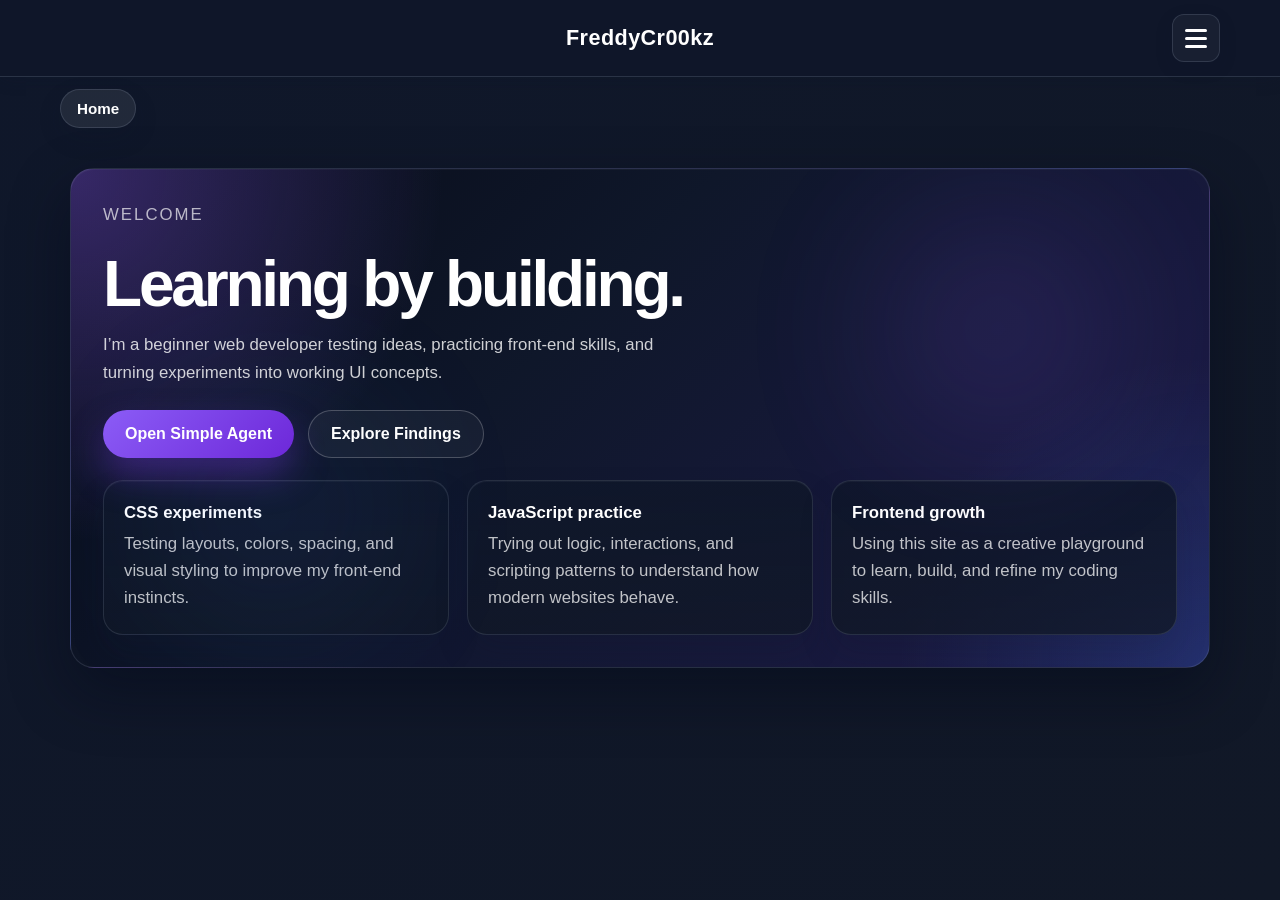
==== index.html @ 227b466d "add index.html" ====
<!DOCTYPE html>
<html lang="en">
  <head>
    <meta charset="UTF-8" />
    <meta http-equiv="refresh" content="0; url=HTML/home.html" />
    <meta name="viewport" content="width=device-width, initial-scale=1.0" />
    <title>FreddyCr00kz</title>
    <link rel="stylesheet" href="stylesheet.css" />
  </head>
  <body>
    <p>Redirecting to homepage...</p>
  </body>
</html>
---- stylesheet.css ----
/* ------------------------------
   GLOBAL DESIGN TOKENS
   Shared color variables and theme defaults used across the site.
   ------------------------------ */
:root {
  --ink-900: #0f172a;
  --ink-800: #111827;
  --ink-700: #1f2937;
  --slate-600: #475569;
  --slate-500: #64748b;
  --slate-400: #94a3b8;
  --white: #ffffff;
  --cloud: #f8fafc;
  --violet-600: #8b5cf6;
  --violet-700: #6d28d9;
  --violet-soft: rgba(139, 92, 246, 0.12);
  --shadow: rgba(15, 23, 42, 0.18);
  --border: rgba(148, 163, 184, 0.2);
  --bg-main: linear-gradient(135deg, var(--ink-900), var(--ink-800));
  --navbar-bg: rgba(15, 23, 42, 0.94);
  --text-main: #e2e8f0;
  --btn-primary: var(--violet-600);
  --btn-primary-dark: var(--violet-700);
}

/* ------------------------------
   BASE RESET + BODY
   Normalize spacing and set the base page typography/background.
   ------------------------------ */
* {
  margin: 0;
  padding: 0;
  box-sizing: border-box;
}

html {
  scroll-behavior: smooth;
}

body {
  min-height: 100vh;
  background: var(--bg-main);
  color: var(--text-main);
  font-family: Arial, Helvetica, sans-serif;
}

button,
input {
  font: inherit;
}

/* ------------------------------
   SHARED PAGE SHELL
   Common container layout for all sections and content wrappers.
   ------------------------------ */
.page-shell {
  max-width: 1180px;
  margin: 40px auto 80px;
  padding: 0 20px;
}

.section {
  background: linear-gradient(180deg, rgba(15, 23, 42, 0.95), rgba(15, 23, 42, 0.8));
  color: var(--white);
  border-radius: 24px;
  padding: 32px;
  margin-bottom: 24px;
  border: 1px solid rgba(148, 163, 184, 0.18);
  box-shadow: 0 24px 60px rgba(2, 6, 23, 0.42), inset 0 1px 0 rgba(255, 255, 255, 0.04);
}

.section h2 {
  margin-top: 0;
  margin-bottom: 12px;
  color: var(--white);
}

.section p {
  margin: 0;
  line-height: 1.7;
  color: rgba(255, 255, 255, 0.82);
}

/* ------------------------------
   NAVIGATION BAR
   Sticky header, brand text, and burger menu styles.
   ------------------------------ */
.navbar {
  background: var(--navbar-bg);
  position: sticky;
  top: 0;
  z-index: 50;
  border-bottom: 1px solid var(--border);
  box-shadow: 0 2px 16px var(--shadow);
}

.navbar-container {
  max-width: 1200px;
  margin: 0 auto;
  display: grid;
  grid-template-columns: 1fr auto 1fr;
  align-items: center;
  position: relative;
  gap: 16px;
  padding: 14px 20px;
}

.logo {
  grid-column: 2;
  justify-self: center;
  color: var(--white);
  font-size: 1.35rem;
  font-weight: 700;
  letter-spacing: 0.02em;
  text-align: center;
}

.nav-menu {
  position: absolute;
  top: calc(100% + 12px);
  right: 20px;
  display: none;
  flex-direction: column;
  gap: 8px;
  width: min(280px, calc(100vw - 40px));
  padding: 12px;
  list-style: none;
  border: 1px solid var(--border);
  border-radius: 16px;
  background: rgba(15, 23, 42, 0.98);
  box-shadow: 0 20px 38px rgba(15, 23, 42, 0.28);
  z-index: 25;
}

.nav-menu.active {
  display: flex;
}

.nav-menu li,
.nav-item {
  list-style: none;
}

.nav-dropdown {
  position: relative;
}

.nav-dropdown-toggle {
  display: flex;
  align-items: center;
  justify-content: space-between;
  width: 100%;
  padding: 12px 14px;
  border: none;
  border-radius: 12px;
  background: transparent;
  color: var(--white);
  font-size: 1rem;
  font-weight: 600;
  text-align: left;
  box-shadow: none;
}

.nav-dropdown-toggle::after {
  content: "▾";
  font-size: 0.8rem;
  transition: transform 0.2s ease;
}

.nav-dropdown.open .nav-dropdown-toggle::after {
  transform: rotate(180deg);
}

.nav-dropdown-toggle:hover,
.nav-dropdown.open .nav-dropdown-toggle {
  background: var(--violet-soft);
}

.nav-menu a,
.nav-submenu a {
  display: block;
  padding: 12px 14px;
  border-radius: 12px;
  color: var(--white);
  text-decoration: none;
  font-size: 1rem;
  font-weight: 600;
  transition: background 0.2s ease, transform 0.2s ease;
}

.nav-menu a:hover,
.nav-submenu a:hover {
  background: var(--violet-soft);
  color: var(--white);
  transform: translateX(2px);
}

.nav-submenu {
  display: none;
  flex-direction: column;
  gap: 4px;
  margin-top: 6px;
  padding-left: 10px;
  list-style: none;
}

.nav-dropdown.open .nav-submenu {
  display: flex;
}

.nav-submenu a {
  padding: 10px 12px;
  font-size: 0.92rem;
  background: rgba(255, 255, 255, 0.02);
}

.burger {
  grid-column: 3;
  justify-self: end;
  display: flex;
  flex-direction: column;
  justify-content: center;
  align-items: center;
  gap: 5px;
  width: 48px;
  height: 48px;
  padding: 10px;
  border: 1px solid var(--border);
  border-radius: 12px;
  background: rgba(255, 255, 255, 0.04);
  box-shadow: 0 6px 18px rgba(15, 23, 42, 0.14);
  cursor: pointer;
  transition: background 0.2s ease, transform 0.2s ease;
}

.burger:hover {
  background: rgba(255, 255, 255, 0.08);
  transform: translateY(-1px);
}

.burger span {
  display: block;
  width: 22px;
  height: 3px;
  border-radius: 999px;
  background: var(--white);
  transition: transform 0.25s ease, opacity 0.25s ease;
}

.burger.active span:nth-child(1) {
  transform: rotate(45deg) translate(5px, 5px);
}

.burger.active span:nth-child(2) {
  opacity: 0;
}

.burger.active span:nth-child(3) {
  transform: rotate(-45deg) translate(5px, -5px);
}

.page-top-bar {
  max-width: 1200px;
  margin: 12px auto 0;
  padding: 0 20px;
  display: flex;
  justify-content: flex-start;
}

.breadcrumb {
  display: inline-flex;
  align-items: center;
  gap: 10px;
  padding: 10px 16px;
  border: 1px solid var(--border);
  border-radius: 999px;
  background: rgba(255, 255, 255, 0.08);
  box-shadow: 0 10px 26px rgba(15, 23, 42, 0.12);
  font-size: 0.95rem;
  font-weight: 600;
}

.breadcrumb a {
  color: var(--white);
  text-decoration: none;
  transition: opacity 0.2s ease;
}

.breadcrumb a:hover {
  opacity: 0.8;
}

.breadcrumb .separator {
  color: rgba(255, 255, 255, 0.7);
}

.breadcrumb .current {
  color: rgba(255, 255, 255, 0.9);
}

/* ------------------------------
   HOMEPAGE HERO + FEATURE GRID
   Main landing layout, intro text, CTAs, and premium feature cards.
   ------------------------------ */
.hero {
  position: relative;
  overflow: hidden;
  display: grid;
  align-items: center;
  min-height: 420px;
  background: radial-gradient(circle at top left, rgba(139, 92, 246, 0.36), transparent 30%),
              radial-gradient(circle at bottom right, rgba(59, 130, 246, 0.2), transparent 25%),
              linear-gradient(135deg, #070b17 0%, #0f172a 40%, #1e1b4b 100%);
  color: var(--white);
}

.hero::before,
.hero::after {
  content: "";
  position: absolute;
  border-radius: 50%;
  filter: blur(80px);
  opacity: 0.45;
  pointer-events: none;
}

.hero::before {
  top: 40px;
  right: 8%;
  width: 240px;
  height: 240px;
  background: rgba(139, 92, 246, 0.32);
  animation: floatGlow 8s ease-in-out infinite alternate;
}

.hero::after {
  left: 8%;
  bottom: 30px;
  width: 220px;
  height: 220px;
  background: rgba(59, 130, 246, 0.22);
  animation: floatGlow 10s ease-in-out infinite alternate-reverse;
}

@keyframes floatGlow {
  0% { transform: translateY(0) scale(1); }
  100% { transform: translateY(-18px) scale(1.08); }
}

.hero-content {
  position: relative;
  z-index: 1;
  max-width: 620px;
}

.eyebrow {
  margin: 0 0 12px;
  opacity: 0.85;
  font-size: 0.75rem;
  letter-spacing: 0.12em;
  text-transform: uppercase;
}

.hero h1 {
  margin: 0 0 14px;
  color: var(--white);
  font-size: clamp(2.6rem, 5vw, 4.2rem);
  line-height: 1.02;
  letter-spacing: -0.05em;
}

.hero p {
  max-width: 560px;
  margin: 0 0 22px;
  color: rgba(255, 255, 255, 0.8);
  font-size: 1.05rem;
  line-height: 1.7;
}

.hero-actions {
  display: flex;
  flex-wrap: wrap;
  gap: 14px;
}

/* ------------------------------
   COMMON BUTTON STYLES
   Shared button treatment for CTA links and interactive controls.
   ------------------------------ */
.primary-button,
.secondary-button,
button {
  border: none;
  border-radius: 14px;
  background: linear-gradient(135deg, var(--btn-primary), var(--btn-primary-dark));
  color: var(--white);
  cursor: pointer;
  font-size: 1rem;
  padding: 12px 18px;
  transition: transform 0.2s ease, filter 0.2s ease, box-shadow 0.2s ease;
  box-shadow: 0 12px 22px rgba(109, 40, 217, 0.35);
}

.primary-button {
  display: inline-flex;
  align-items: center;
  justify-content: center;
  padding: 14px 22px;
  border-radius: 999px;
  font-weight: 700;
  text-decoration: none;
  box-shadow: 0 18px 36px rgba(124, 58, 237, 0.35);
}

.primary-button:hover,
button:hover {
  filter: brightness(1.08);
  transform: translateY(-1px);
}

.secondary-button {
  display: inline-flex;
  align-items: center;
  justify-content: center;
  padding: 14px 22px;
  border: 1px solid rgba(255, 255, 255, 0.22);
  border-radius: 999px;
  background: rgba(255, 255, 255, 0.04);
  color: var(--white);
  font-weight: 700;
  text-decoration: none;
  box-shadow: none;
}

.secondary-button:hover {
  transform: translateY(-2px);
  background: rgba(255, 255, 255, 0.08);
}

.feature-grid {
  display: grid;
  grid-template-columns: repeat(3, minmax(0, 1fr));
  gap: 18px;
  margin-top: 22px;
}

.feature-card {
  padding: 22px 20px;
  border: 1px solid rgba(148, 163, 184, 0.18);
  border-radius: 20px;
  background: linear-gradient(180deg, rgba(15, 23, 42, 0.9), rgba(17, 24, 39, 0.8));
  box-shadow: 0 18px 32px rgba(15, 23, 42, 0.18), inset 0 1px 0 rgba(255, 255, 255, 0.04);
}

.feature-card h3 {
  margin: 0 0 8px;
  color: var(--white);
  font-size: 1.05rem;
}

.feature-card p {
  margin: 0;
  color: rgba(255, 255, 255, 0.74);
  line-height: 1.6;
}

/* ------------------------------
   ABOUT PAGE
   Personal profile block with badge, skill pills, and supportive text.
   ------------------------------ */
.about-page {
  max-width: 1100px;
}

.about-layout {
  display: grid;
  grid-template-columns: 1.2fr 0.8fr;
  gap: 24px;
  align-items: stretch;
}

.about-card {
  padding: 26px 24px;
  border: 1px solid rgba(148, 163, 184, 0.18);
  border-radius: 22px;
  background: linear-gradient(180deg, rgba(15, 23, 42, 0.9), rgba(17, 24, 39, 0.82));
  box-shadow: 0 20px 38px rgba(15, 23, 42, 0.2), inset 0 1px 0 rgba(255, 255, 255, 0.04);
}

.profile-panel {
  display: flex;
  flex-direction: column;
  gap: 16px;
}

.profile-badge {
  display: inline-flex;
  align-self: flex-start;
  padding: 8px 12px;
  border: 1px solid rgba(196, 181, 253, 0.4);
  border-radius: 999px;
  background: rgba(139, 92, 246, 0.16);
  color: #ddd6fe;
  font-size: 0.78rem;
  font-weight: 700;
  letter-spacing: 0.08em;
  text-transform: uppercase;
}

.skill-list {
  display: flex;
  flex-wrap: wrap;
  gap: 10px;
  margin-top: 8px;
}

.skill-pill {
  padding: 8px 12px;
  border: 1px solid rgba(148, 163, 184, 0.2);
  border-radius: 999px;
  background: rgba(255, 255, 255, 0.05);
  color: rgba(255, 255, 255, 0.9);
  font-size: 0.8rem;
  font-weight: 600;
}

.details-panel {
  display: flex;
  flex-direction: column;
  justify-content: center;
  gap: 18px;
}

.details-panel h3 {
  margin: 0;
  color: var(--white);
  font-size: 1.1rem;
}

.about-list {
  display: grid;
  gap: 12px;
  margin: 0;
  padding: 0;
  list-style: none;
}

.about-list li {
  position: relative;
  padding-left: 18px;
  color: rgba(255, 255, 255, 0.82);
  line-height: 1.6;
}

.about-list li::before {
  content: "•";
  position: absolute;
  left: 0;
  color: #c4b5fd;
  font-size: 1.2rem;
}

/* ------------------------------
   AI AGENT CHAT STYLES
   Layout for the chat interface and reusable prompt controls.
   ------------------------------ */
.agent-card {
  margin: 56px auto 80px;
  color: var(--white);
}

.agent-header {
  margin-bottom: 18px;
}

.agent-header-row {
  display: flex;
  align-items: flex-start;
  justify-content: space-between;
  gap: 12px;
}

.eyebrow-light {
  margin-bottom: 8px;
  color: #c4b5fd;
  font-weight: 700;
  letter-spacing: 0.12em;
  text-transform: uppercase;
}

.agent-card h1 {
  margin: 0;
  color: var(--white);
  font-size: clamp(2rem, 3vw, 2.6rem);
}

.status-pill {
  display: inline-flex;
  align-items: center;
  gap: 8px;
  margin-top: 12px;
  padding: 7px 10px;
  border: 1px solid rgba(167, 243, 208, 0.25);
  border-radius: 999px;
  background: rgba(16, 185, 129, 0.08);
  color: #d1fae5;
  font-size: 0.72rem;
  font-weight: 700;
  letter-spacing: 0.05em;
  text-transform: uppercase;
}

.status-dot {
  width: 8px;
  height: 8px;
  border-radius: 50%;
  background: #34d399;
  box-shadow: 0 0 12px rgba(52, 211, 153, 0.9);
}

.ghost-button {
  align-self: center;
  padding: 9px 12px;
  border: 1px solid rgba(148, 163, 184, 0.2);
  border-radius: 999px;
  background: rgba(255, 255, 255, 0.04);
  color: var(--white);
  font-size: 0.78rem;
  font-weight: 700;
  cursor: pointer;
  transition: background 0.2s ease, transform 0.2s ease;
}

.ghost-button:hover {
  background: rgba(255, 255, 255, 0.08);
  transform: translateY(-1px);
}

.chat {
  display: flex;
  flex-direction: column;
  gap: 12px;
  min-height: 300px;
  max-height: 440px;
  padding: 18px 16px;
  border: 1px solid rgba(148, 163, 184, 0.18);
  border-radius: 20px;
  background: linear-gradient(180deg, rgba(15, 23, 42, 0.9), rgba(15, 23, 42, 0.75));
  overflow-y: auto;
  scrollbar-width: thin;
  scrollbar-color: rgba(139, 92, 246, 0.6) rgba(15, 23, 42, 0.8);
}

.message-row {
  display: flex;
  width: 100%;
}

.message-row.user {
  justify-content: flex-end;
}

.message-row.agent {
  justify-content: flex-start;
}

.message {
  max-width: 78%;
  padding: 12px 14px;
  border-radius: 16px;
  box-shadow: 0 10px 20px rgba(2, 6, 23, 0.2);
  font-size: 0.98rem;
  line-height: 1.5;
  word-wrap: break-word;
  white-space: pre-wrap;
}

.message.user {
  background: linear-gradient(135deg, var(--violet-600), var(--violet-700));
  color: var(--white);
}

.message.agent {
  border: 1px solid rgba(148, 163, 184, 0.18);
  background: rgba(15, 23, 42, 0.7);
  color: var(--white);
}

.message-meta {
  display: inline-block;
  margin-bottom: 6px;
  font-size: 0.72rem;
  font-weight: 700;
  letter-spacing: 0.08em;
  text-transform: uppercase;
  opacity: 0.8;
}

.message-content {
  display: block;
}

.message pre,
.message code {
  font-family: Consolas, "Courier New", monospace;
}

.message a {
  color: #c4b5fd;
  text-decoration: underline;
  word-break: break-word;
}

.message a:hover {
  color: #ddd6fe;
}

.code-block {
  display: block;
  margin-top: 10px;
}

.code-block-label {
  display: inline-block;
  margin: 8px 0 6px;
  font-size: 0.72rem;
  font-weight: 700;
  letter-spacing: 0.08em;
  text-transform: uppercase;
  color: #c4b5fd;
}

.code-intro {
  margin-bottom: 8px;
  color: rgba(255, 255, 255, 0.86);
}

.message pre {
  margin: 0;
  padding: 12px 14px;
  border: 1px solid rgba(148, 163, 184, 0.18);
  border-radius: 12px 12px 0 0;
  background: rgba(2, 6, 23, 0.8);
  color: #e2e8f0;
  white-space: pre-wrap;
  word-break: break-word;
  overflow-x: auto;
}

.message pre code {
  background: transparent;
  color: inherit;
  padding: 0;
}

.copy-code-btn {
  display: inline-flex;
  align-items: center;
  justify-content: center;
  width: 100%;
  padding: 8px 12px;
  border: 1px solid rgba(148, 163, 184, 0.2);
  border-top: none;
  border-radius: 0 0 12px 12px;
  background: rgba(139, 92, 246, 0.12);
  color: var(--white);
  font-size: 0.78rem;
  font-weight: 700;
  letter-spacing: 0.04em;
  text-transform: uppercase;
  cursor: pointer;
}

.copy-code-btn:hover {
  background: rgba(139, 92, 246, 0.2);
}

.typing {
  display: inline-flex;
  align-items: center;
  gap: 6px;
}

.typing-dots {
  letter-spacing: 0.2em;
  animation: pulseDots 1.2s ease-in-out infinite;
}

@keyframes pulseDots {
  0%, 100% { opacity: 0.4; }
  50% { opacity: 1; }
}

.prompt-row {
  display: flex;
  flex-wrap: wrap;
  gap: 8px;
  margin: 18px 0 14px;
}

.prompt-chip {
  padding: 8px 12px;
  border: 1px solid rgba(148, 163, 184, 0.22);
  border-radius: 999px;
  background: rgba(148, 163, 184, 0.12);
  color: var(--white);
  font-size: 0.82rem;
  font-weight: 600;
  box-shadow: none;
}

.prompt-chip:hover {
  border-color: rgba(196, 181, 253, 0.45);
  background: rgba(139, 92, 246, 0.18);
}

.composer {
  display: flex;
  gap: 12px;
  margin-top: 8px;
}

input {
  flex: 1;
  padding: 14px 16px;
  border: 1px solid rgba(148, 163, 184, 0.18);
  border-radius: 14px;
  background: rgba(15, 23, 42, 0.82);
  color: var(--white);
  font-size: 1rem;
  outline: none;
  transition: border-color 0.2s ease, box-shadow 0.2s ease;
}

input:focus {
  border-color: rgba(196, 181, 253, 0.8);
  box-shadow: 0 0 0 3px rgba(139, 92, 246, 0.2);
}

input::placeholder {
  color: rgba(148, 163, 184, 0.8);
}

/* ------------------------------
   FINDINGS PAGE
   Resource cards for saved references, scripts, and inspiration links.
   ------------------------------ */
.tutorial-section {
  background: rgba(15, 23, 42, 0.78);
  color: var(--white);
  padding: 30px 28px 28px;
}

.section-heading-row {
  display: flex;
  align-items: end;
  justify-content: space-between;
  gap: 16px;
  margin-bottom: 24px;
}

.tutorial-section h2,
.resource-section h3 {
  margin: 0;
  color: var(--white);
  font-size: clamp(2rem, 3vw, 2.8rem);
}

.resource-section h3 {
  font-size: clamp(1.4rem, 2vw, 2rem);
}

.small-gap {
  margin-bottom: 18px;
}

.tutorial-pill {
  display: inline-flex;
  align-items: center;
  padding: 8px 12px;
  border: 1px solid rgba(196, 181, 253, 0.4);
  border-radius: 999px;
  background: rgba(139, 92, 246, 0.12);
  color: #ddd6fe;
  font-size: 0.78rem;
  font-weight: 700;
  letter-spacing: 0.08em;
  text-transform: uppercase;
}

.tutorial-grid {
  display: grid;
  grid-template-columns: repeat(2, minmax(0, 1fr));
  gap: 18px;
}

.tutorial-card {
  display: block;
  min-height: 180px;
  padding: 22px 20px;
  border: 1px solid rgba(148, 163, 184, 0.22);
  border-radius: 20px;
  background: linear-gradient(180deg, rgba(15, 23, 42, 0.87), rgba(30, 41, 59, 0.82));
  color: var(--white);
  text-decoration: none;
  box-shadow: 0 18px 30px rgba(15, 23, 42, 0.18), inset 0 1px 0 rgba(255, 255, 255, 0.04);
  transition: transform 0.2s ease, border-color 0.2s ease, box-shadow 0.2s ease;
}

.tutorial-card:hover {
  transform: translateY(-3px);
  border-color: rgba(196, 181, 253, 0.7);
  box-shadow: 0 22px 38px rgba(15, 23, 42, 0.22), inset 0 1px 0 rgba(255, 255, 255, 0.06);
}

.tutorial-number {
  display: inline-block;
  margin-bottom: 16px;
  color: #c4b5fd;
  font-size: 0.8rem;
  font-weight: 700;
  letter-spacing: 0.12em;
}

.tutorial-card h3 {
  margin: 0 0 8px;
  color: var(--white);
  font-size: 1.4rem;
}

.tutorial-card p {
  margin: 0;
  color: rgba(255, 255, 255, 0.72);
  line-height: 1.6;
}

/* ------------------------------
   MOBILE RESPONSIVE TUNING
   Maintain clean layout at smaller widths.
   ------------------------------ */
@media (max-width: 640px) {
  .tutorial-grid {
    grid-template-columns: 1fr;
  }

  .section-heading-row {
    flex-direction: column;
    align-items: flex-start;
  }

  .navbar-container {
    padding: 12px 16px;
  }

  .logo {
    font-size: 1.15rem;
  }

  .nav-menu {
    right: 8px;
    width: min(260px, calc(100vw - 24px));
  }

  .section {
    padding: 24px 20px;
  }
}
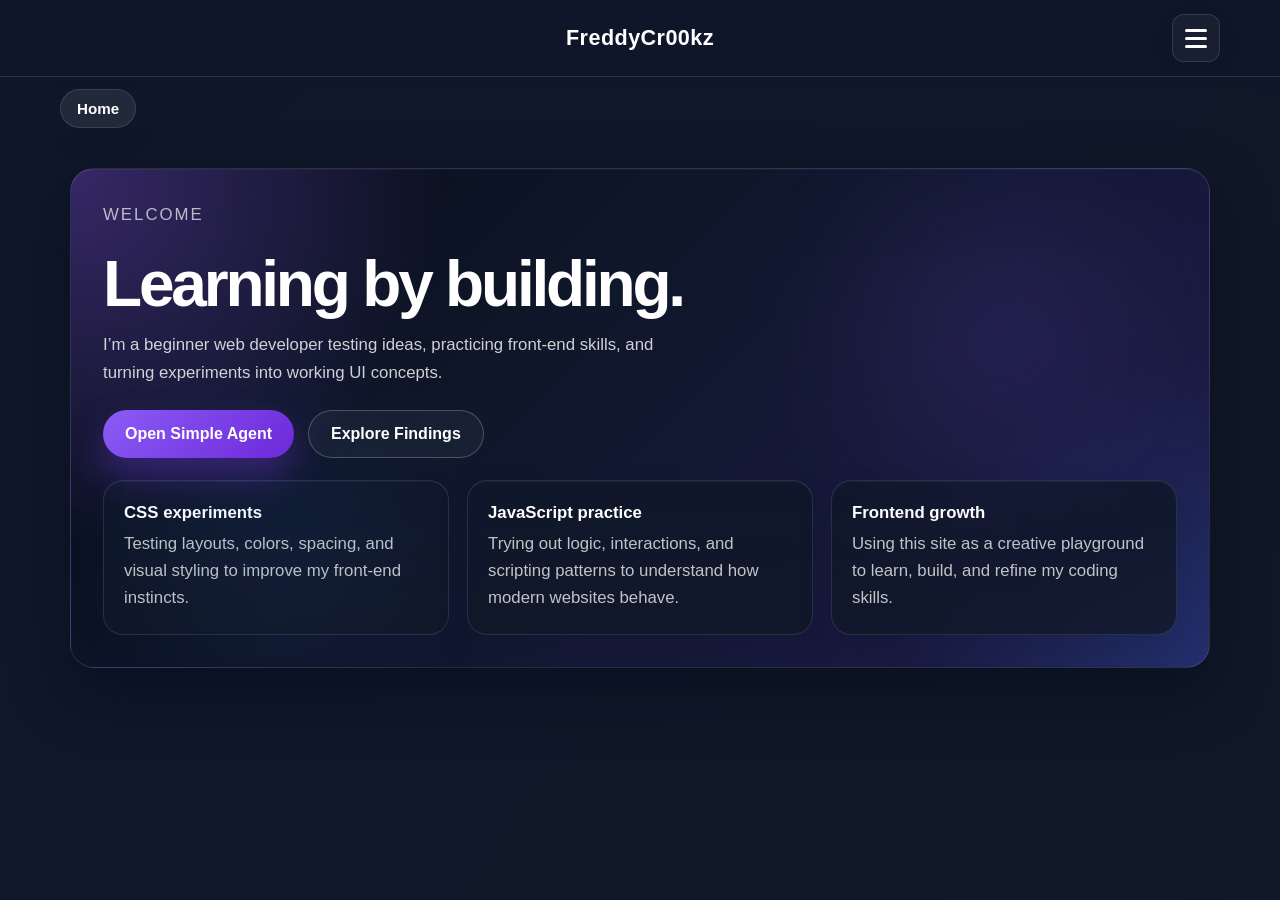
==== commit aca5079e: "homepage is now the root page" ====
--- a/index.html
+++ b/index.html
@@ -1,13 +1,78 @@
 <!DOCTYPE html>
 <html lang="en">
+  <!--
+    Home page
+    Landing screen with premium hero section, intro copy, and quick links.
+  -->
   <head>
     <meta charset="UTF-8" />
-    <meta http-equiv="refresh" content="0; url=HTML/home.html" />
     <meta name="viewport" content="width=device-width, initial-scale=1.0" />
-    <title>FreddyCr00kz</title>
+    <title>Home</title>
     <link rel="stylesheet" href="stylesheet.css" />
   </head>
   <body>
-    <p>Redirecting to homepage...</p>
+    <nav class="navbar">
+      <div class="navbar-container">
+        <div class="logo">FreddyCr00kz</div>
+
+        <button class="burger" id="burgerBtn" aria-label="Open menu" aria-expanded="false">
+          <span></span>
+          <span></span>
+          <span></span>
+        </button>
+
+        <ul class="nav-menu" id="navMenu">
+          <li><a href="./">Home</a></li>
+          <li><a href="HTML/agent.html">Simple Agent</a></li>
+          <li class="nav-item nav-dropdown">
+            <button type="button" class="nav-dropdown-toggle" aria-expanded="false" aria-controls="findings-menu">
+              Findings
+            </button>
+            <ul class="nav-submenu" id="findings-menu">
+              <li><a href="HTML/services.html#core-findings">Core references</a></li>
+              <li><a href="HTML/services.html#quick-wins">Helpful scripts</a></li>
+            </ul>
+          </li>
+          <li><a href="HTML/contact.html">About</a></li>
+        </ul>
+      </div>
+    </nav>
+
+    <div class="page-top-bar">
+      <nav class="breadcrumb" aria-label="Breadcrumb">
+        <a href="./">Home</a>
+      </nav>
+    </div>
+
+    <main class="page-shell">
+      <section class="hero section">
+        <div class="hero-content">
+          <p class="eyebrow">Welcome</p>
+          <h1>Learning by building.</h1>
+          <p>I’m a beginner web developer testing ideas, practicing front-end skills, and turning experiments into working UI concepts.</p>
+          <div class="hero-actions">
+            <a class="primary-button" href="HTML/agent.html">Open Simple Agent</a>
+            <a class="secondary-button" href="HTML/services.html">Explore Findings</a>
+          </div>
+        </div>
+
+        <div class="feature-grid">
+          <article class="feature-card">
+            <h3>CSS experiments</h3>
+            <p>Testing layouts, colors, spacing, and visual styling to improve my front-end instincts.</p>
+          </article>
+          <article class="feature-card">
+            <h3>JavaScript practice</h3>
+            <p>Trying out logic, interactions, and scripting patterns to understand how modern websites behave.</p>
+          </article>
+          <article class="feature-card">
+            <h3>Frontend growth</h3>
+            <p>Using this site as a creative playground to learn, build, and refine my coding skills.</p>
+          </article>
+        </div>
+      </section>
+    </main>
+
+    <script src="JS/burger.js"></script>
   </body>
 </html>
